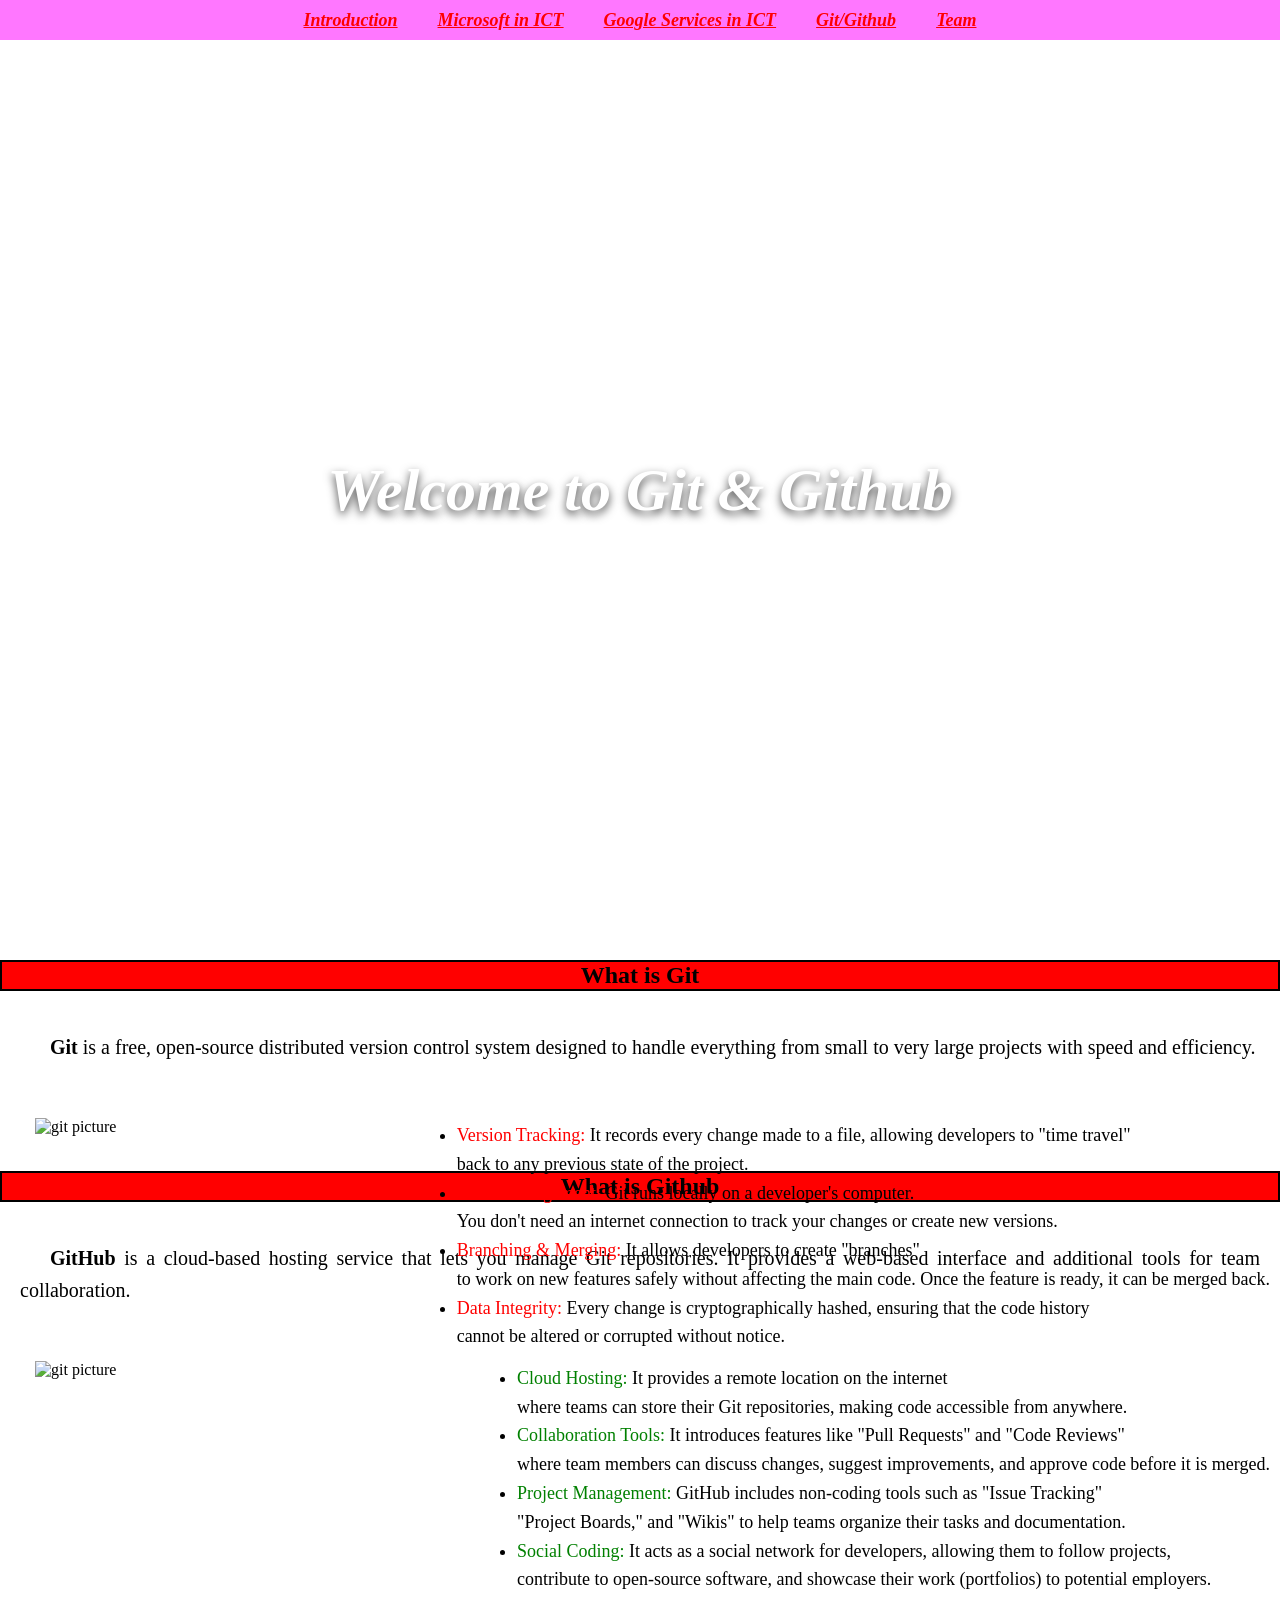
==== git_github.html @ 348dd8fd "Add files via upload" ====
<!DOCTYPE html>
<html>
    <head>
        <title>
            Git & Github
        </title>
        <link rel="stylesheet" href="design_git.css">
    </head>
    <body>
        <div class="navbar">
         <nav>
            <ul>
                <li>
                    <a href="index.html">Introduction</a>
                </li>
                </li>
                <li>
                    <a href="microsoft_in_ICT.html">Microsoft in ICT</a>
                </li>
                <li>
                    <a href="google_services_in_ICT.html">Google Services in ICT</a>
                </li>
                <li>
                    <a href="git_github.html">Git/Github</a>
                </li>
                <li>
                    <a href="team.html">Team</a>
                </li>
            </ul>
         </nav>
        </div>
        <div class="git_title">
            <h1>Welcome to Git & Github</h1>
        </div>
        <div class="what_is_git">
            <h2>What is Git</h2>
            <p>
                <b>Git</b> is a free, open-source distributed version control system 
                designed to handle everything from small to very large projects with 
                speed and efficiency.
            </p>
        </div>
        <div class="git-text">
            <div class="git-pic">
                <img src="photo7.jpg" alt="git picture" width="300px" height="300px">
            </div>
            <div class="git-text-text">
                <ul>
                    <li>
                        <span class="color-text">Version Tracking:</span> It records every change made 
                        to a file, allowing developers to "time travel" <br> back to any 
                        previous state of the project.
                    </li>
                    <li>
                        <span class="color-text">Local Management:</span> Git runs locally on a developer's 
                        computer. <br>You don't need an internet connection to track your 
                        changes or create new versions.
                    </li>
                    <li>
                        <span class="color-text">Branching & Merging:</span> It allows developers to create 
                        "branches" <br>to work on new features safely without affecting the 
                        main code. Once the feature is ready, it can be merged back.
                    </li>
                    <li>
                        <span class="color-text">Data Integrity:</span> Every change is cryptographically hashed, 
                        ensuring that the code history <br>cannot be altered or corrupted without 
                        notice.
                    </li>
                </ul>
            </div>
        </div>
        
        <div class="what_is_github">
            <h2>What is Github</h2>
            <p>
                <b>GitHub</b> is a cloud-based hosting service that lets you manage Git repositories. It provides 
                a web-based interface and additional tools for team collaboration.
            </p>
        </div>
        <div class="github-text">
            <div class="github-pic">
                <img src="photo8.jpg" alt="git picture" width="440px" height="300px">
            </div>
            <div class="github-text-text">
                <ul>
                    <li>
                        <span class="color-text-github">Cloud Hosting:</span> It provides a remote location on 
                        the internet <br>where teams can store their Git repositories, making code accessible 
                        from anywhere.
                    </li>
                    <li>
                        <span class="color-text-github">Collaboration Tools:</span> It introduces features like 
                        "Pull Requests" and "Code Reviews" <br>where team members can discuss changes, suggest improvements,
                         and approve code before it is merged. 
                    </li>
                    <li>
                        <span class="color-text-github">Project Management:</span> GitHub includes non-coding tools such as 
                        "Issue Tracking" <br>"Project Boards," and "Wikis" to help teams organize their tasks and documentation.
                    </li>
                    <li>
                        <span class="color-text-github">Social Coding:</span> It acts as a social network for developers, 
                        allowing them to follow projects, <br>contribute to open-source software, and showcase their work 
                        (portfolios) to potential employers.
                    </li>
                </ul>
            </div>
        </div>
        
        
    </body>
</html>
---- design_git.css ----
body {
  margin: 0;
  padding: 0;
}
.navbar nav{
    height: 40px;
    font-size: large;
}
.navbar {
  background: #ff77ff;
  position: sticky;
    top: 0;
}

.navbar ul {
  list-style: none;
  margin: 0;
  padding: 0;
  height: 100%;
  display: flex;
  align-items: center;
  justify-content: center;
  gap: 40px;
}

.navbar li {
  font-style: italic;
  font-weight: bold;
  cursor: pointer;
}
a{
    color: red;
}
a:hover{
    color:white
}
.git_title {
  height: 100vh;
  background-image: url(photo6.jpg);
  background-size: cover;
  background-position: center;
  display: flex;
  align-items: center;
  justify-content: center;
  
}
.git_title h1{
  font-size: 60px;
  font-style: italic;
  text-shadow: 0 4px 10px rgba(0, 0, 0, 0.7);
  color: white;
}
h2{
  text-align: center;
  border: 2px solid black;
  background-color: red;
}
.what_is_git p{
    line-height: 1.6;
    font-size: 20px;
    text-align: justify;
    padding: 20px;
    hyphens: auto;
    text-indent: 30px;
}
.git-text{
    margin: 10px;
    position: relative;
}
.git-pic{
    position: relative;
    left: 10px;
    padding: 15px;
}
.git-text-text{
    position: absolute;
    right: 0px;
    top: 0px;
    line-height: 1.6;
    font-size: 18px;
}
.color-text{
    color: red;
}
.what_is_github p{
    line-height: 1.6;
    font-size: 20px;
    text-align: justify;
    padding: 20px;
    hyphens: auto;
    text-indent: 30px;
}
.github-text{
    margin: 10px;
    position: relative;
}
.github-pic{
    position: relative;
    left: 10px;
    padding: 15px;
}
.github-text-text{
    position: absolute;
    right: 0px;
    top: 0px;
    line-height: 1.6;
    font-size: 18px;
}
.color-text-github{
    color: green;
}
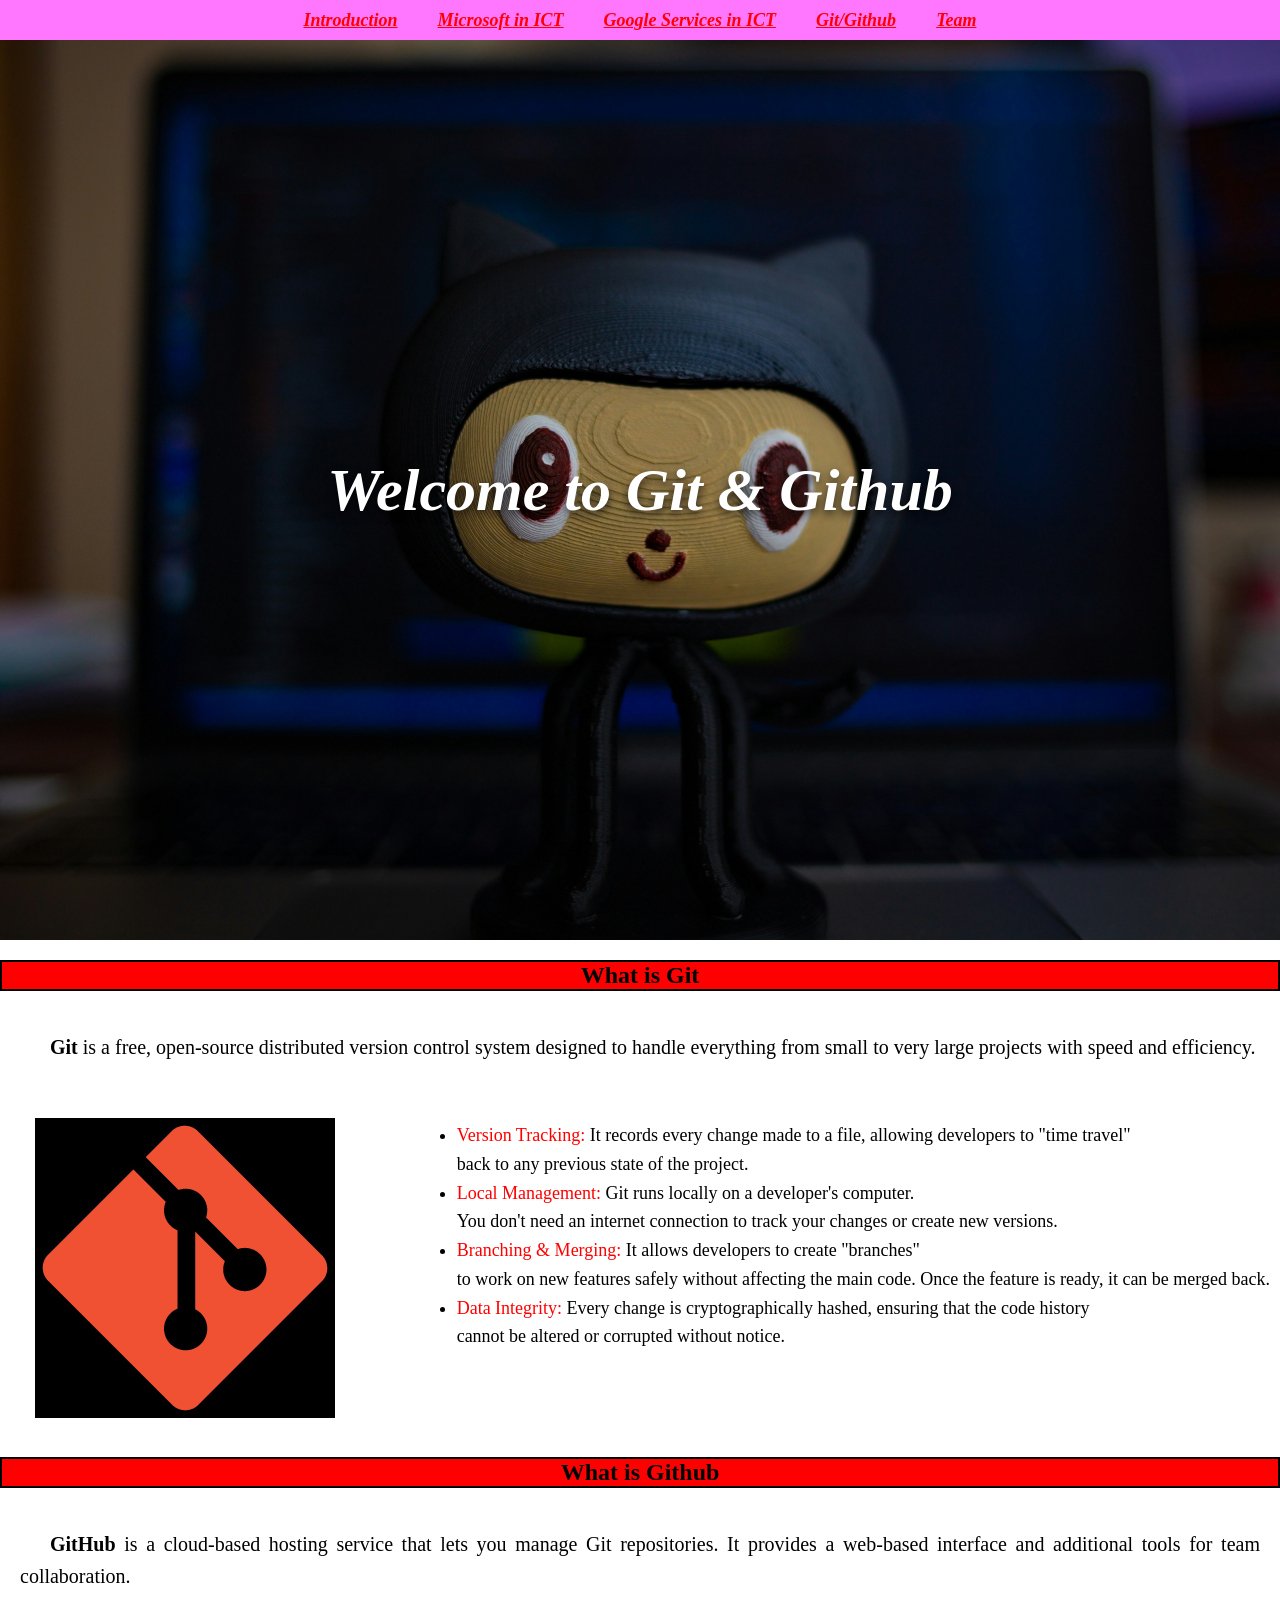
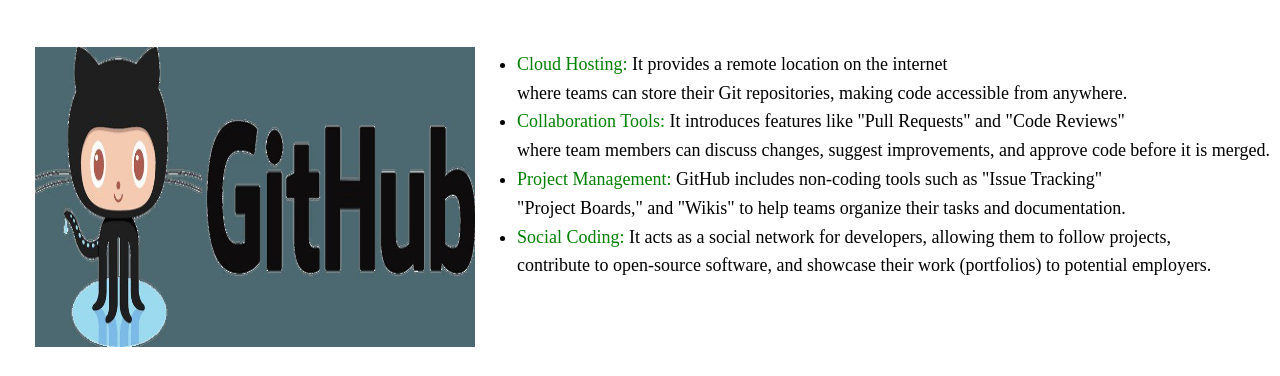
==== commit 687fd26f: "Add files via upload" ====
--- a/git_github.html
+++ b/git_github.html
@@ -42,7 +42,7 @@
         </div>
         <div class="git-text">
             <div class="git-pic">
-                <img src="photo7.jpg" alt="git picture" width="300px" height="300px">
+                <img src="photos/photo7.jpg" alt="git picture" width="300px" height="300px">
             </div>
             <div class="git-text-text">
                 <ul>
@@ -79,7 +79,7 @@
         </div>
         <div class="github-text">
             <div class="github-pic">
-                <img src="photo8.jpg" alt="git picture" width="440px" height="300px">
+                <img src="photos/photo8.jpg" alt="git picture" width="440px" height="300px">
             </div>
             <div class="github-text-text">
                 <ul>
--- a/design_git.css
+++ b/design_git.css
@@ -36,7 +36,7 @@
 }
 .git_title {
   height: 100vh;
-  background-image: url(photo6.jpg);
+  background-image: url(photos/photo6.jpg);
   background-size: cover;
   background-position: center;
   display: flex;
